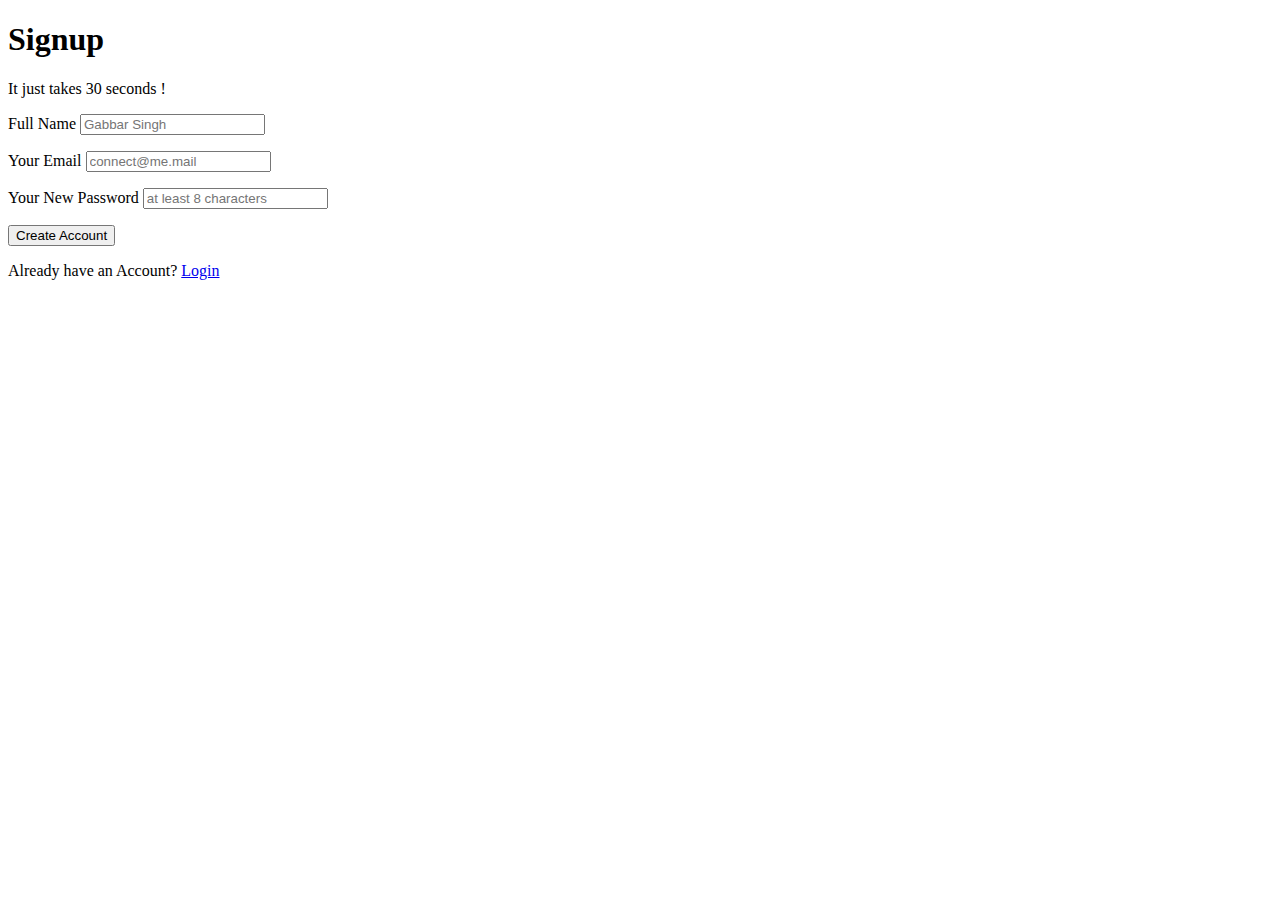
==== 03-Signup-form/index.html @ 364f31f8 "signup-html" ====
<!DOCTYPE html>
<html lang="en">
<head>
    <meta charset="UTF-8">
    <meta name="viewport" content="width=device-width, initial-scale=1.0">
    <title>Signup</title>
    <link rel="stylesheet" href="style.css">
    
</head>
<body>

    <div class="outer-box">
        <div class="inner-box">
            <header class="signup-header">
                <h1>Signup</h1>
                <p>It just takes 30 seconds !</p>
            </header>

            <main class="signup-main">
                <form action="#">
                    <p>
                        <label for="name">Full Name</label>
                        <input type="text" id="name" name="username" placeholder="Gabbar Singh" required>
                    </p>
                    <p>
                        <label for="email">Your Email</label>
                        <input type="email" id="email" name="useremail" placeholder="connect@me.mail" required>
                    </p>
                    <p>
                        <label for="password">Your New Password</label>
                        <input type="password" id="password" name="userpassword" placeholder="at least 8 characters" required>
                    </p>
                    <p>
                        <input type="submit" id="submit" value="Create Account" >
                    </p>
                </form>
            </main>

            <footer class="signup-footer">
                <p>Already have an Account? <a href="#">Login</a></p>
            </footer>

        </div>
        <!-- Circles -->
        <div class="circles c1"></div>
        <div class="circles c2"></div>
    </div>

    
</body>
</html>
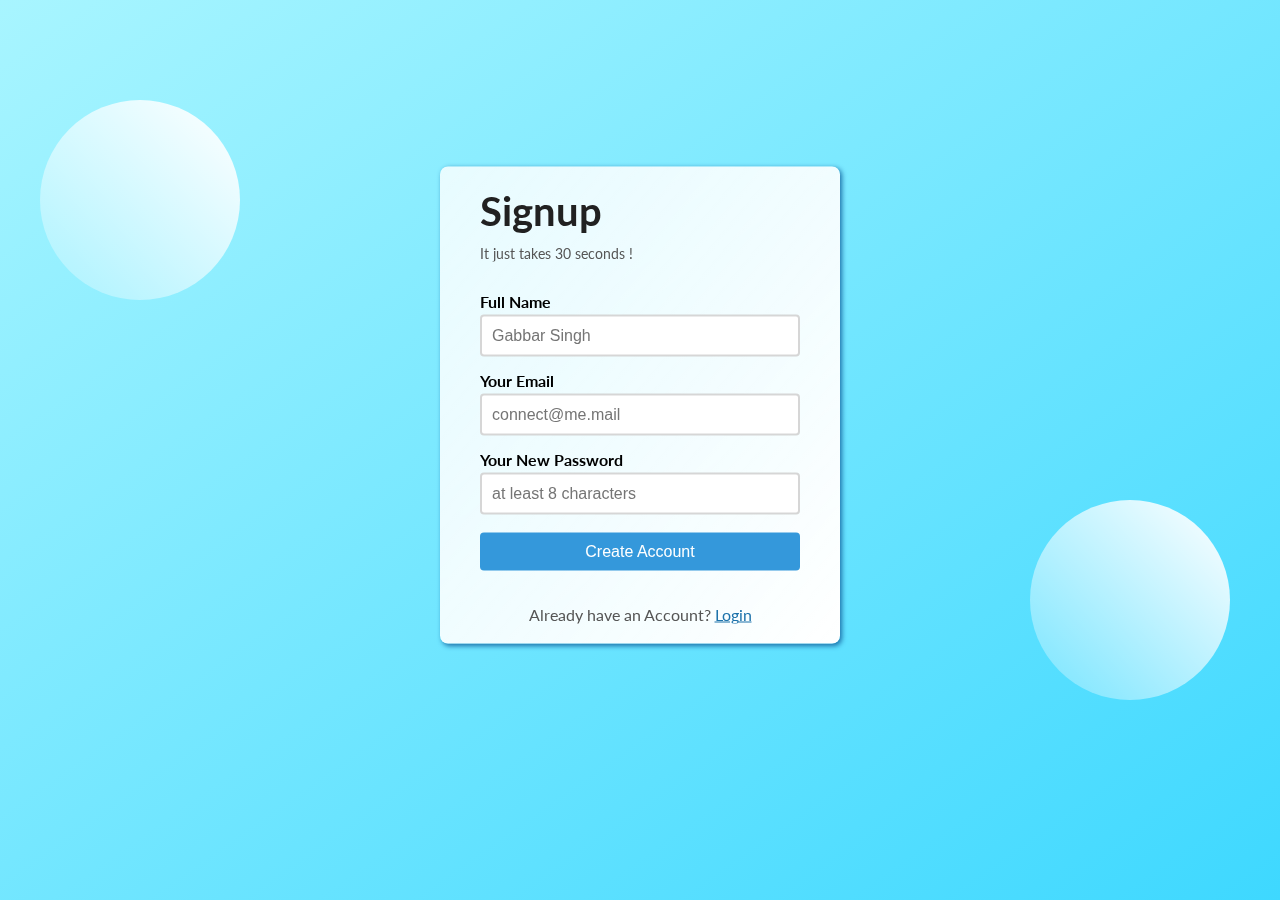
==== commit d0de6314: "updated-html" ====
--- a/03-Signup-form/index.html
+++ b/03-Signup-form/index.html
@@ -42,6 +42,7 @@
 
         </div>
         <!-- Circles -->
+        <!-- use div to create circle  -->
         <div class="circles c1"></div>
         <div class="circles c2"></div>
     </div>
--- a/03-Signup-form/style.css
+++ b/03-Signup-form/style.css
@@ -0,0 +1,94 @@
+@import url('https://fonts.googleapis.com/css2?family=Lato:wght@400;700&display=swap');
+*{
+    margin: 0;
+    padding: 0;
+    overflow: hidden;
+    box-sizing: border-box;
+}
+body{
+    font-family: 'Lato', sans-serif;
+}
+.outer-box{
+    height: 100vh;
+    width: 100vw;
+    background: linear-gradient(to top left ,#3ed8ff,#a8f5ff );
+}
+.inner-box{
+    width: 400px;
+    margin: 0px auto;
+    position: relative;
+    top: 45%;
+    transform: translateY(-50%);
+    padding: 20px 40px;
+    /* background-color: #ffffffcc; */
+    background: linear-gradient(to top left , #ffffff , #ffffffcc);
+    border-radius: 8px;
+
+    /* Shadow */
+    box-shadow: 2px 2px 5px #1d72ab;
+    /* circles */
+    z-index: 2;
+    /* for Glassmorphic effect , do bcg-color #ffffffcc from white and use backdrop-filter */
+    backdrop-filter: blur(8px);
+}
+.signup-header h1{
+    font-size: 2.5rem;
+    color: #212121;
+}
+.signup-header p{
+    font-size: 0.9rem;
+    color: #555;
+    margin-top: 10px;
+}
+.signup-main{
+    margin: 20px 0px;
+}
+.signup-main p{
+    margin: 10px 0px;
+}
+.signup-main p label{
+    display: block;
+    font-weight: 700;
+}
+.signup-main p input{
+    width: 100%;
+    padding: 10px ;
+    margin: 4px 0px;
+    border: 2px solid #cccc;
+    border-radius: 4px;
+    font-size: 1rem;
+}
+.signup-main p input[type="submit"]{
+    background-color: #3498db;
+    color: white;
+    border: none;
+    cursor: pointer;
+}
+.signup-main p input[type="submit"]:hover{
+    background-color: #1d72ab;
+}
+
+.signup-footer p{
+    color: #555;
+    text-align: center;
+}
+.signup-footer p a{
+    color: #1d72ab;;
+}
+
+/* circles */
+.circles{
+    height: 200px;
+    width: 200px;
+    border-radius: 100px;
+    background: linear-gradient(to top right , #ffffff33 , #ffffff);
+    position: absolute;
+}
+.c1{
+    top: 100px;
+    left: 40px;
+}
+.c2{
+    bottom: 200px;
+    right: 50px;
+}